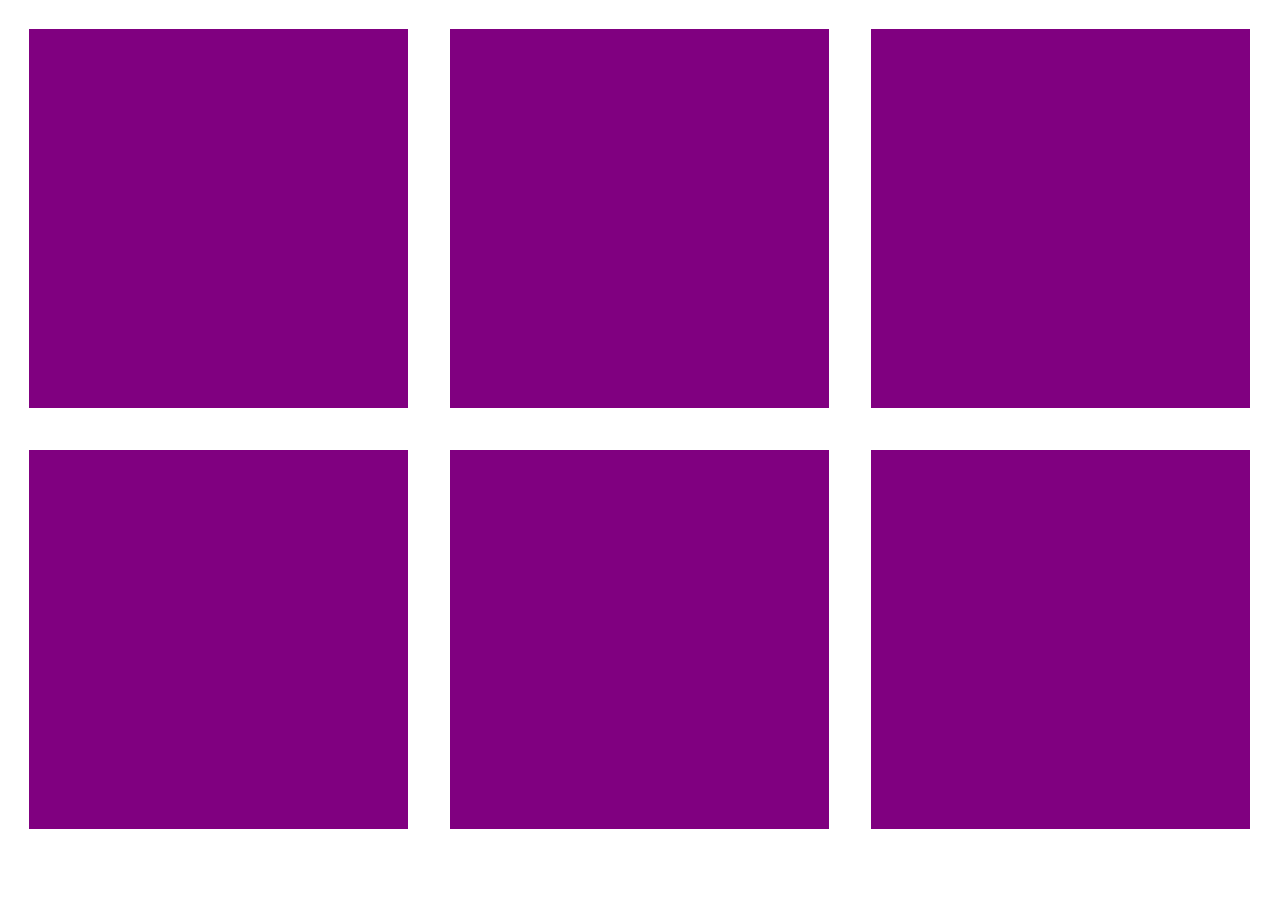
==== ColorGame.html @ 4b354520 "added html, css and js files" ====
<!DOCTYPE html>
<html>
<head>
	<title>Color Game</title>
	<link rel="stylesheet" type="text/css" href="ColorGame.css">
</head>
<body>

	<div id="container">
		<div class="square"></div>
		<div class="square"></div>
		<div class="square"></div>
		<div class="square"></div>
		<div class="square"></div>
		<div class="square"></div>
	</div>

	<script type="text/javascript" src="ColorGame.js"></script>
</body>
</html>
---- ColorGame.css ----
/*body {
	background-color: #232323;
};*/

.square {
	width: 30%;
	background: purple;
	padding-bottom: 30%;
	float: left;
	margin: 1.66%;
};

#container {
	max-width: 10px;
}
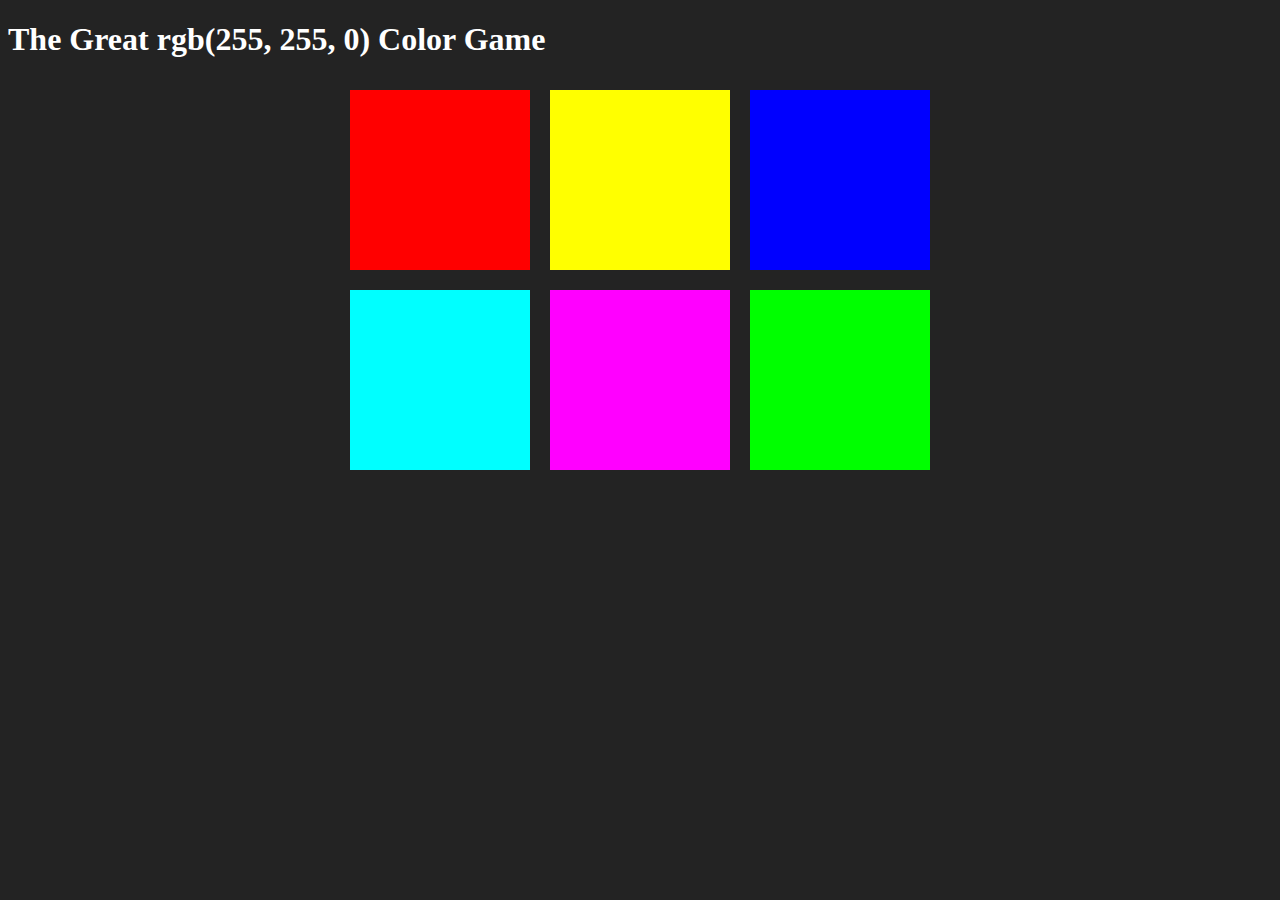
==== commit 53d6357c: "added functionality to buttons, plus random function" ====
--- a/ColorGame.html
+++ b/ColorGame.html
@@ -5,6 +5,11 @@
 	<link rel="stylesheet" type="text/css" href="ColorGame.css">
 </head>
 <body>
+	<h1>The Great <span id="colorDisplay">RGB</span> Color Game</h1>
+
+	<div>
+		<span id="message"></span>
+	</div>
 
 	<div id="container">
 		<div class="square"></div>
--- a/ColorGame.css
+++ b/ColorGame.css
@@ -1,6 +1,6 @@
-/*body {
+body {
 	background-color: #232323;
-};*/
+}
 
 .square {
 	width: 30%;
@@ -8,8 +8,17 @@
 	padding-bottom: 30%;
 	float: left;
 	margin: 1.66%;
-};
+}
 
 #container {
-	max-width: 10px;
+	margin: 0 auto;
+	max-width: 600px;
+}
+
+h1 {
+	color: white;
+}
+
+span {
+	color: white;
 }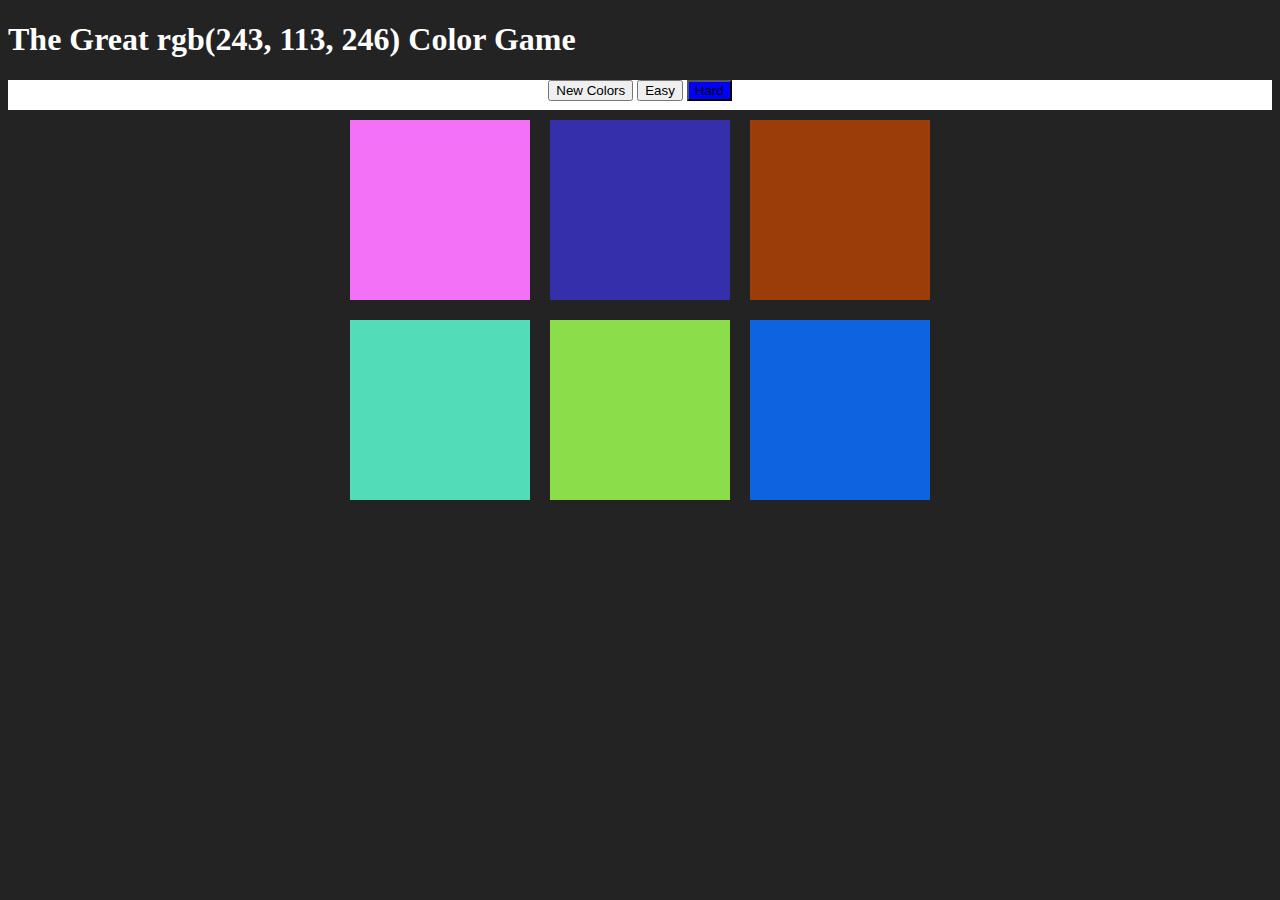
==== commit 24557038: "added functionality of buttons: reset, easy/hard mode" ====
--- a/ColorGame.html
+++ b/ColorGame.html
@@ -7,8 +7,11 @@
 <body>
 	<h1>The Great <span id="colorDisplay">RGB</span> Color Game</h1>
 
-	<div>
+	<div id="stripe">
+		<button id="reset">New Colors</button>
 		<span id="message"></span>
+		<button id="easyBtn">Easy</button>
+		<button id="hardBtn" class="selected">Hard</button>
 	</div>
 
 	<div id="container">
--- a/ColorGame.css
+++ b/ColorGame.css
@@ -19,6 +19,12 @@
 	color: white;
 }
 
-span {
-	color: white;
+#stripe {
+	background-color: white;
+	height: 30px;
+	text-align: center;
+}
+
+.selected {
+	background-color: blue;
 }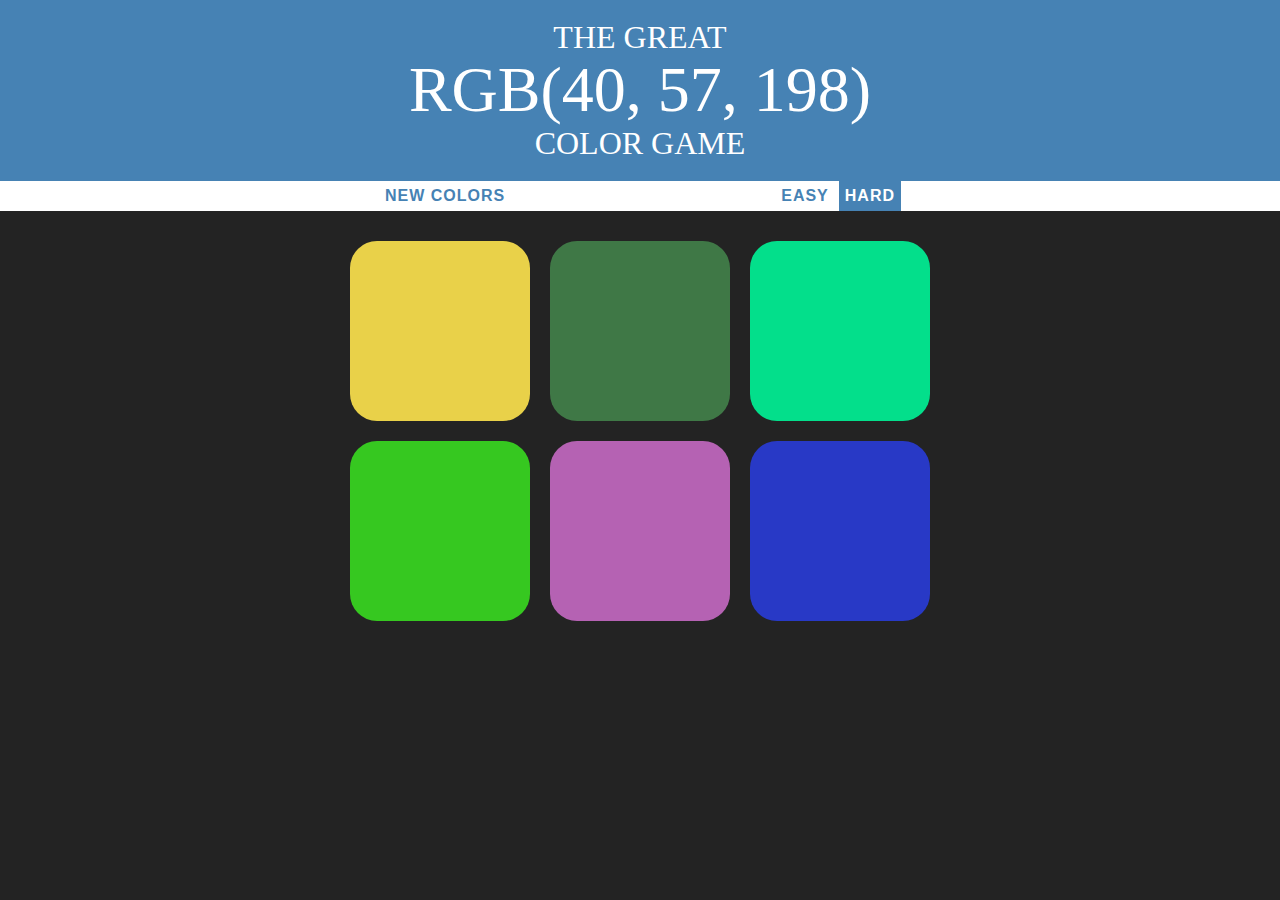
==== commit f67b2edf: "added stylying" ====
--- a/ColorGame.html
+++ b/ColorGame.html
@@ -5,7 +5,13 @@
 	<link rel="stylesheet" type="text/css" href="ColorGame.css">
 </head>
 <body>
-	<h1>The Great <span id="colorDisplay">RGB</span> Color Game</h1>
+	<h1>
+		The Great 
+		<br>
+		<span id="colorDisplay">RGB</span>
+		<br>
+		Color Game
+	</h1>
 
 	<div id="stripe">
 		<button id="reset">New Colors</button>
--- a/ColorGame.css
+++ b/ColorGame.css
@@ -1,5 +1,7 @@
 body {
 	background-color: #232323;
+	margin: 0;
+	font-family: "Montserrat", "Avenir";
 }
 
 .square {
@@ -8,15 +10,35 @@
 	padding-bottom: 30%;
 	float: left;
 	margin: 1.66%;
+	border-radius: 15%;
+	transition: background-color 0.6s;
+	-webkit-transition: background-color 0.6s;
+	-moz-transition: background-color 0.6s;
 }
 
 #container {
-	margin: 0 auto;
+	margin: 20px auto;
 	max-width: 600px;
 }
 
+#colorDisplay {
+	font-size: 200%;
+}
+
+#message {
+	display: inline-block;
+	width: 20%;
+}
+
 h1 {
+	line-height: 1.1;
+	background-color: steelblue;
+	font-weight: normal;
+	text-align: center;
 	color: white;
+	margin: 0;
+	text-transform: uppercase;
+	padding: 20px 0;
 }
 
 #stripe {
@@ -26,5 +48,25 @@
 }
 
 .selected {
-	background-color: blue;
+	color: white;
+	background-color: steelblue;
+}
+
+button {
+	border: none;
+	background: none;
+	text-transform: uppercase;
+	height: 100%;
+	font-weight: 700;
+	color: steelblue;
+	letter-spacing: 1px;
+	font-size: inherit;
+	transition: all 0.3s;
+	-webkit-transition: all 0.3s;
+	-moz-transition: all 0.3s;
+}
+
+button:hover {
+	color: white;
+	background-color: steelblue;
 }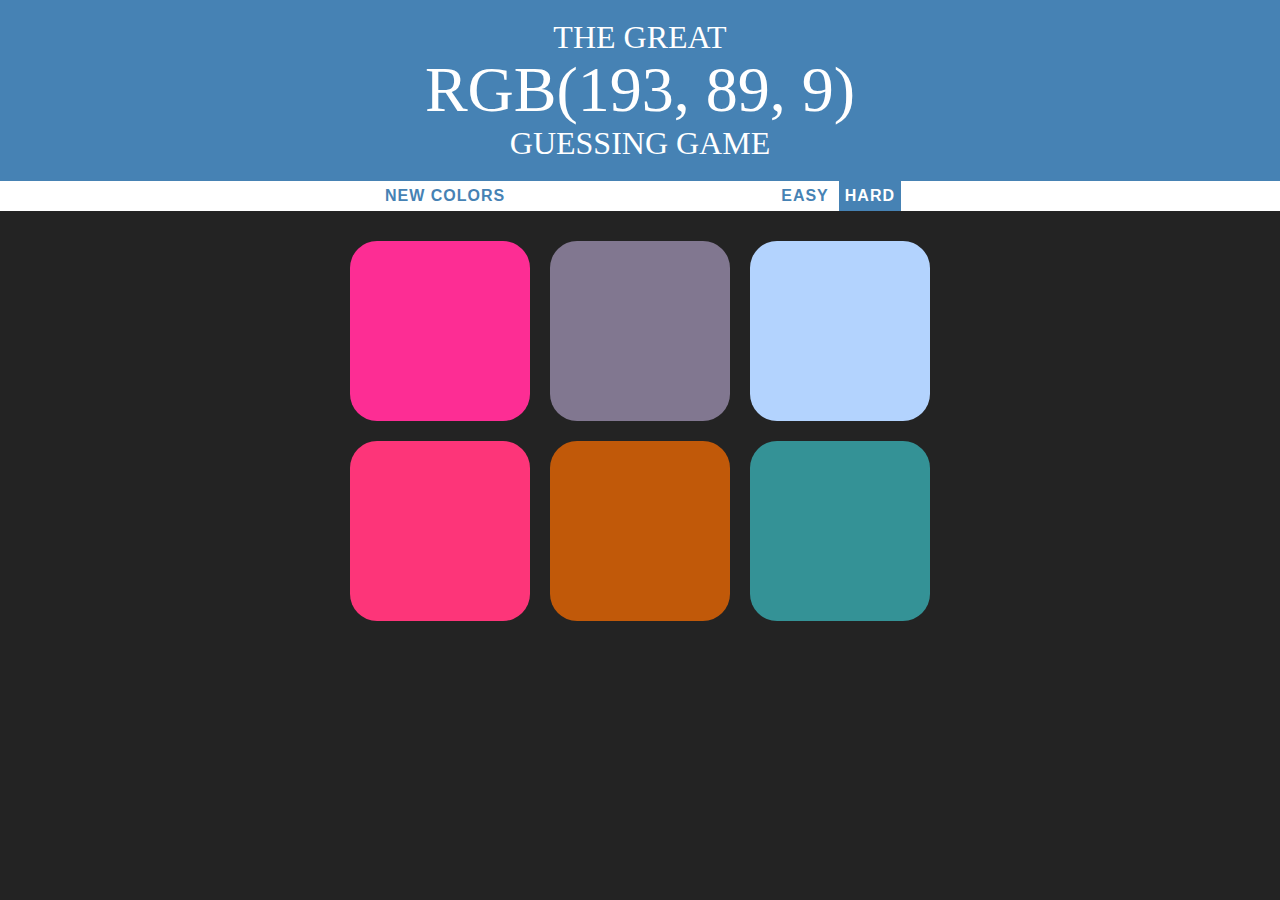
==== commit 3cfff9b1: "shortened the code, added some structure via init() function" ====
--- a/ColorGame.html
+++ b/ColorGame.html
@@ -10,14 +10,14 @@
 		<br>
 		<span id="colorDisplay">RGB</span>
 		<br>
-		Color Game
+		Guessing Game
 	</h1>
 
 	<div id="stripe">
 		<button id="reset">New Colors</button>
 		<span id="message"></span>
-		<button id="easyBtn">Easy</button>
-		<button id="hardBtn" class="selected">Hard</button>
+		<button class="mode">Easy</button>
+		<button class="mode selected">Hard</button>
 	</div>
 
 	<div id="container">
--- a/ColorGame.css
+++ b/ColorGame.css
@@ -64,6 +64,7 @@
 	transition: all 0.3s;
 	-webkit-transition: all 0.3s;
 	-moz-transition: all 0.3s;
+	outline: none;
 }
 
 button:hover {
